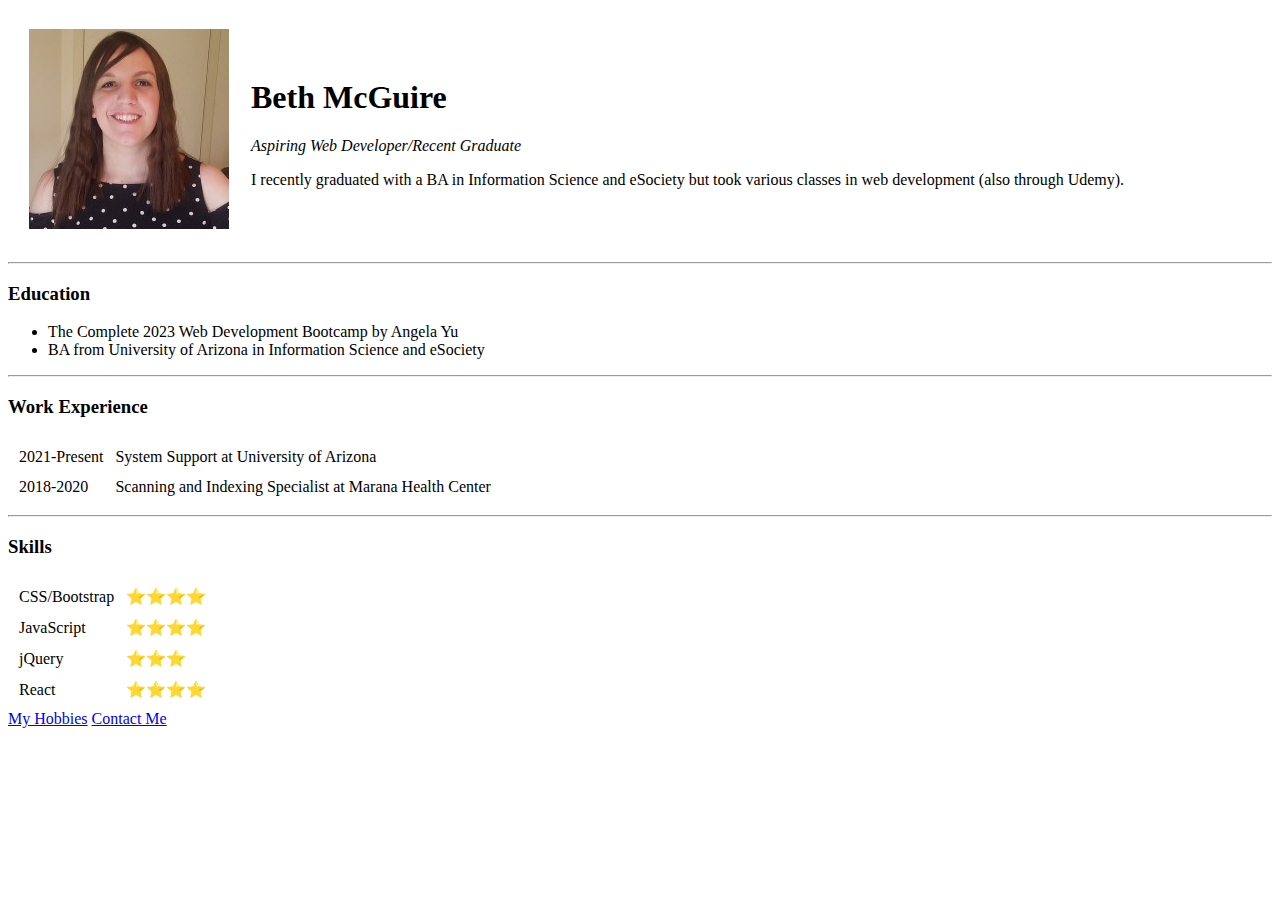
==== index.html @ 13262850 "Update index.html" ====
<!DOCTYPE html>
<!--This is a comment-->
<html lang="en">

<head>
    <meta charset="utf-8">
    <meta http-equiv="X-UA-Compatible" content="IE=edge">
    <title>Beth's Personal Site</title>
    <meta name="description" content="">
    <meta name="viewport" content="width=device-width, initial-scale=1">
    <link rel="stylesheet" href="css/style.css">
</head>

<body>
    <table cellspacing="20">
        <tr>
            <td> <img src="img/0.jpg" alt="Me"></td>
            <td>
                <h1>Beth McGuire</h1>
                <p><em>Aspiring Web Developer/Recent Graduate</em></p>
                <p>I recently graduated with a BA in Information Science and eSociety but took various classes in web
                    development
                    (also through Udemy).</p>
            </td>
        </tr>
    </table>


    <hr>
    <h3>Education</h3>
    <ul>
        <li>The Complete 2023 Web Development Bootcamp by Angela Yu</li>
        <li>BA from University of Arizona in Information Science and eSociety</li>
    </ul>
    <hr>
    <h3>Work Experience</h3>
    <table cellspacing="10px">
        <tr>
            <td>2021-Present</td>
            <td>System Support at University of Arizona</td>
        </tr>
        <tr>
            <td>2018-2020</td>
            <td>Scanning and Indexing Specialist at Marana Health Center</td>
        </tr>
    </table>
    <hr>
    <h3>Skills</h3>
    <table cellspacing="10px">
        <tr>
            <td>CSS/Bootstrap </td>
            <td>⭐⭐⭐⭐</td>
        </tr>
        <tr>
            <td>JavaScript</td>
            <td>⭐⭐⭐⭐</td>
        </tr>
        <tr>
            <td>jQuery</td>
            <td>⭐⭐⭐</td>
        </tr>
        <tr>
            <td>React</td>
            <td>⭐⭐⭐⭐</td>
        </tr>
    </table>
    <a href="hobbies.html">My Hobbies</a>
    <a href="contact.html">Contact Me</a>

</body>

</html>
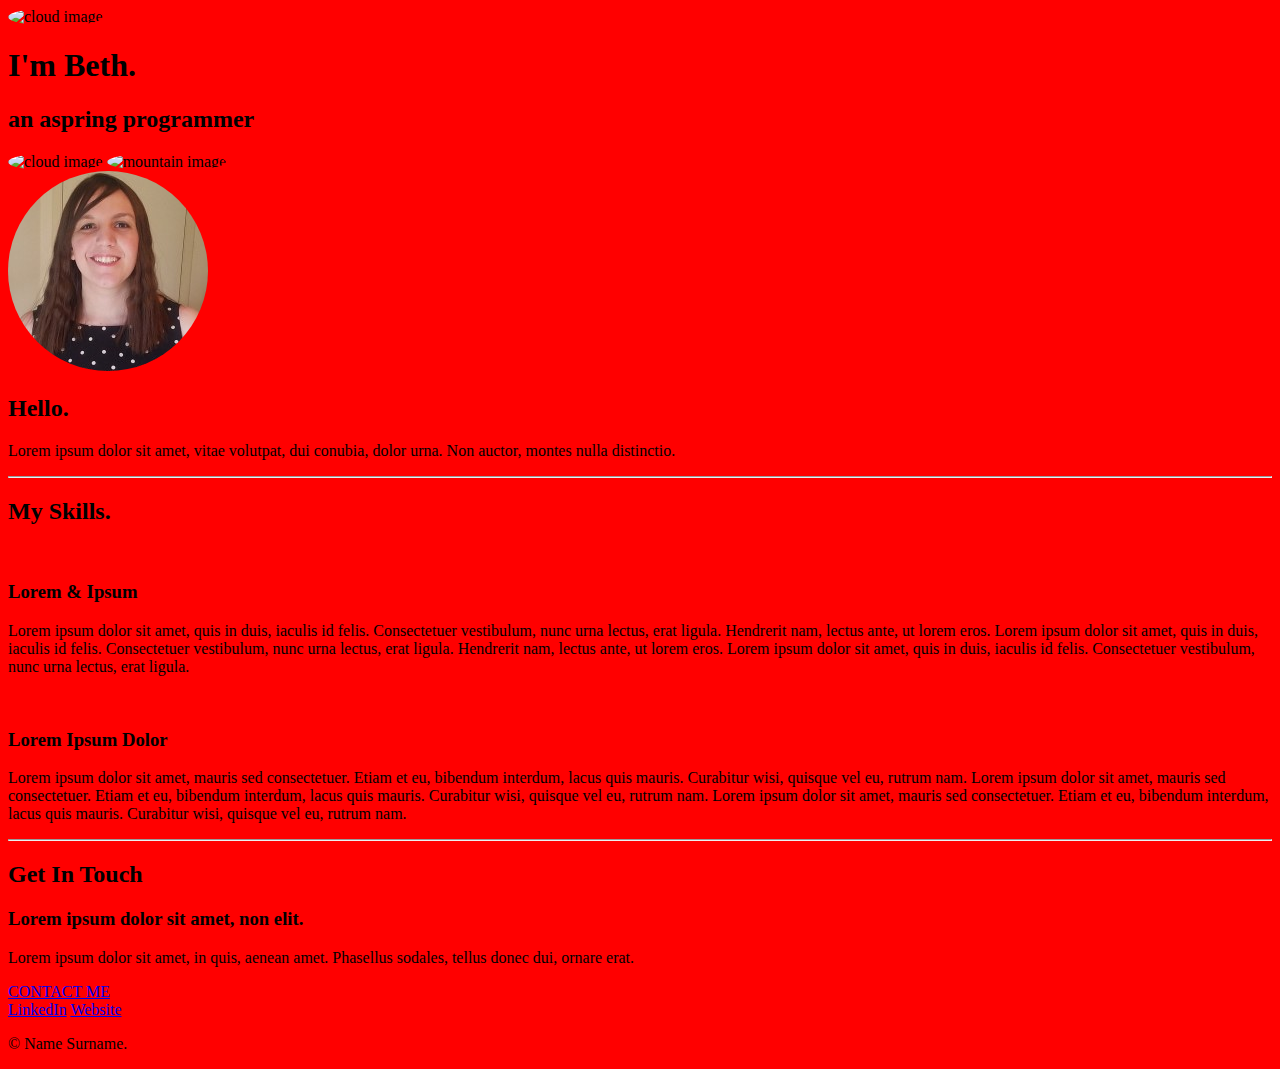
==== commit 2b32e58d: "Basic Template. Just need to figure out what words to put." ====
--- a/index.html
+++ b/index.html
@@ -8,64 +8,70 @@
     <title>Beth's Personal Site</title>
     <meta name="description" content="">
     <meta name="viewport" content="width=device-width, initial-scale=1">
+    <link rel="preconnect" href="https://fonts.googleapis.com">
+    <link rel="preconnect" href="https://fonts.gstatic.com" crossorigin>
+    <link
+        href="https://fonts.googleapis.com/css2?family=Merriweather&family=Montserrat&family=Sacramento&family=Ubuntu&display=swap"
+        rel="stylesheet">
     <link rel="stylesheet" href="css/style.css">
 </head>
 
 <body>
-    <table cellspacing="20">
-        <tr>
-            <td> <img src="img/0.jpg" alt="Me"></td>
-            <td>
-                <h1>Beth McGuire</h1>
-                <p><em>Aspiring Web Developer/Recent Graduate</em></p>
-                <p>I recently graduated with a BA in Information Science and eSociety but took various classes in web
-                    development
-                    (also through Udemy).</p>
-            </td>
-        </tr>
-    </table>
+    <div class="topContainer">
+        <img class="top-cloud" src="img/cloud.png" alt="cloud image">
+        <h1>I'm Beth.</h1>
+        <h2>an aspring <span>pro</span>grammer</h2>
+        <img class='bottom-cloud' src="img/cloud.png" alt="cloud image">
+        <img src="img/mountain.png" alt="mountain image">
+    </div>
+    <div class="middle-container">
+        <div class="profile">
+            <img src="img/0.jpg" alt="">
+            <h2>Hello.</h2>
+            <p class="intro">Lorem ipsum dolor sit amet, vitae volutpat, dui conubia, dolor urna. Non auctor, montes
+                nulla distinctio.
+            </p>
+        </div>
+        <hr>
+        <div class="skills">
+            <h2>My Skills.</h2>
+            <div class="skill-row">
+                <img class="other-img" src="img/code-flat.png" alt="">
+                <h3>Lorem & Ipsum</h3>
+                <p>Lorem ipsum dolor sit amet, quis in duis, iaculis id felis. Consectetuer vestibulum, nunc urna
+                    lectus, erat ligula. Hendrerit nam, lectus ante, ut lorem eros. Lorem ipsum dolor sit amet, quis in
+                    duis, iaculis id felis. Consectetuer vestibulum, nunc urna
+                    lectus, erat ligula. Hendrerit nam, lectus ante, ut lorem eros. Lorem ipsum dolor sit amet, quis in
+                    duis, iaculis id felis. Consectetuer vestibulum, nunc urna
+                    lectus, erat ligula. </p>
+            </div>
+            <div class="skill-row">
+                <img class="rndm-img" src="img/computer.png" alt="">
+                <h3>Lorem Ipsum Dolor</h3>
+                <p>Lorem ipsum dolor sit amet, mauris sed consectetuer. Etiam et eu, bibendum interdum, lacus quis
+                    mauris. Curabitur wisi, quisque vel eu, rutrum nam. Lorem ipsum dolor sit amet, mauris sed
+                    consectetuer. Etiam et eu, bibendum interdum, lacus quis
+                    mauris. Curabitur wisi, quisque vel eu, rutrum nam. Lorem ipsum dolor sit amet, mauris sed
+                    consectetuer. Etiam et eu, bibendum interdum, lacus quis
+                    mauris. Curabitur wisi, quisque vel eu, rutrum nam. </p>
+            </div>
+        </div>
+        <hr>
+        <div class="contact-me">
+            <h2>Get In Touch</h2>
+            <h3>Lorem ipsum dolor sit amet, non elit.</h3>
+            <p class="contact-msg">Lorem ipsum dolor sit amet, in quis, aenean amet. Phasellus sodales, tellus donec
+                dui, ornare erat.</p>
+            <a class="btn" href="mailto:beth.mcguire1221@gmail.com">CONTACT ME</a>
+        </div>
+    </div>
 
 
-    <hr>
-    <h3>Education</h3>
-    <ul>
-        <li>The Complete 2023 Web Development Bootcamp by Angela Yu</li>
-        <li>BA from University of Arizona in Information Science and eSociety</li>
-    </ul>
-    <hr>
-    <h3>Work Experience</h3>
-    <table cellspacing="10px">
-        <tr>
-            <td>2021-Present</td>
-            <td>System Support at University of Arizona</td>
-        </tr>
-        <tr>
-            <td>2018-2020</td>
-            <td>Scanning and Indexing Specialist at Marana Health Center</td>
-        </tr>
-    </table>
-    <hr>
-    <h3>Skills</h3>
-    <table cellspacing="10px">
-        <tr>
-            <td>CSS/Bootstrap </td>
-            <td>⭐⭐⭐⭐</td>
-        </tr>
-        <tr>
-            <td>JavaScript</td>
-            <td>⭐⭐⭐⭐</td>
-        </tr>
-        <tr>
-            <td>jQuery</td>
-            <td>⭐⭐⭐</td>
-        </tr>
-        <tr>
-            <td>React</td>
-            <td>⭐⭐⭐⭐</td>
-        </tr>
-    </table>
-    <a href="hobbies.html">My Hobbies</a>
-    <a href="contact.html">Contact Me</a>
+    <div class="bottom-container">
+        <a class="footer-link" href="https://www.linkedin.com/">LinkedIn</a>
+        <a class="footer-link" href="https://www.appbrewery.co/">Website</a>
+        <p>© Name Surname.</p>
+    </div>
 
 </body>
 
--- a/css/style.css
+++ b/css/style.css
@@ -0,0 +1,7 @@
+img {
+    border-radius: 50%;
+}
+
+body{
+    background: red;
+}
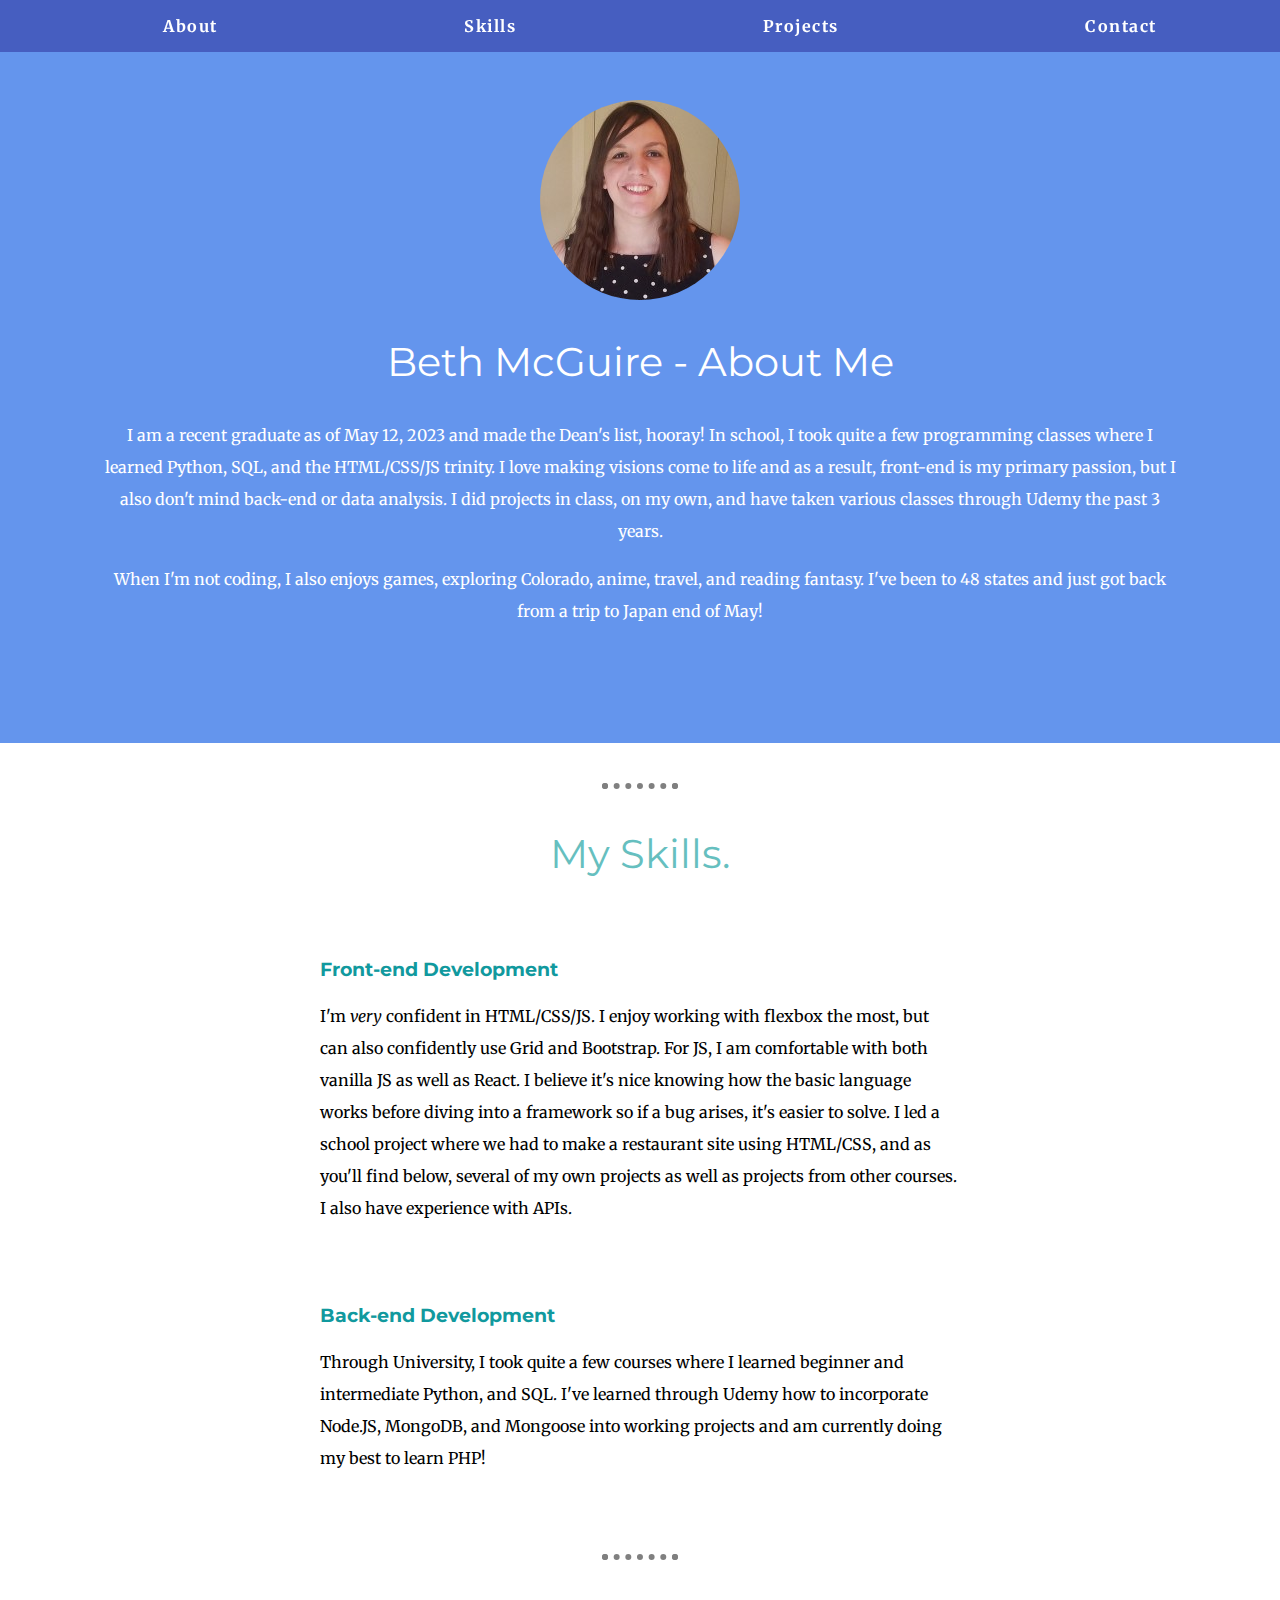
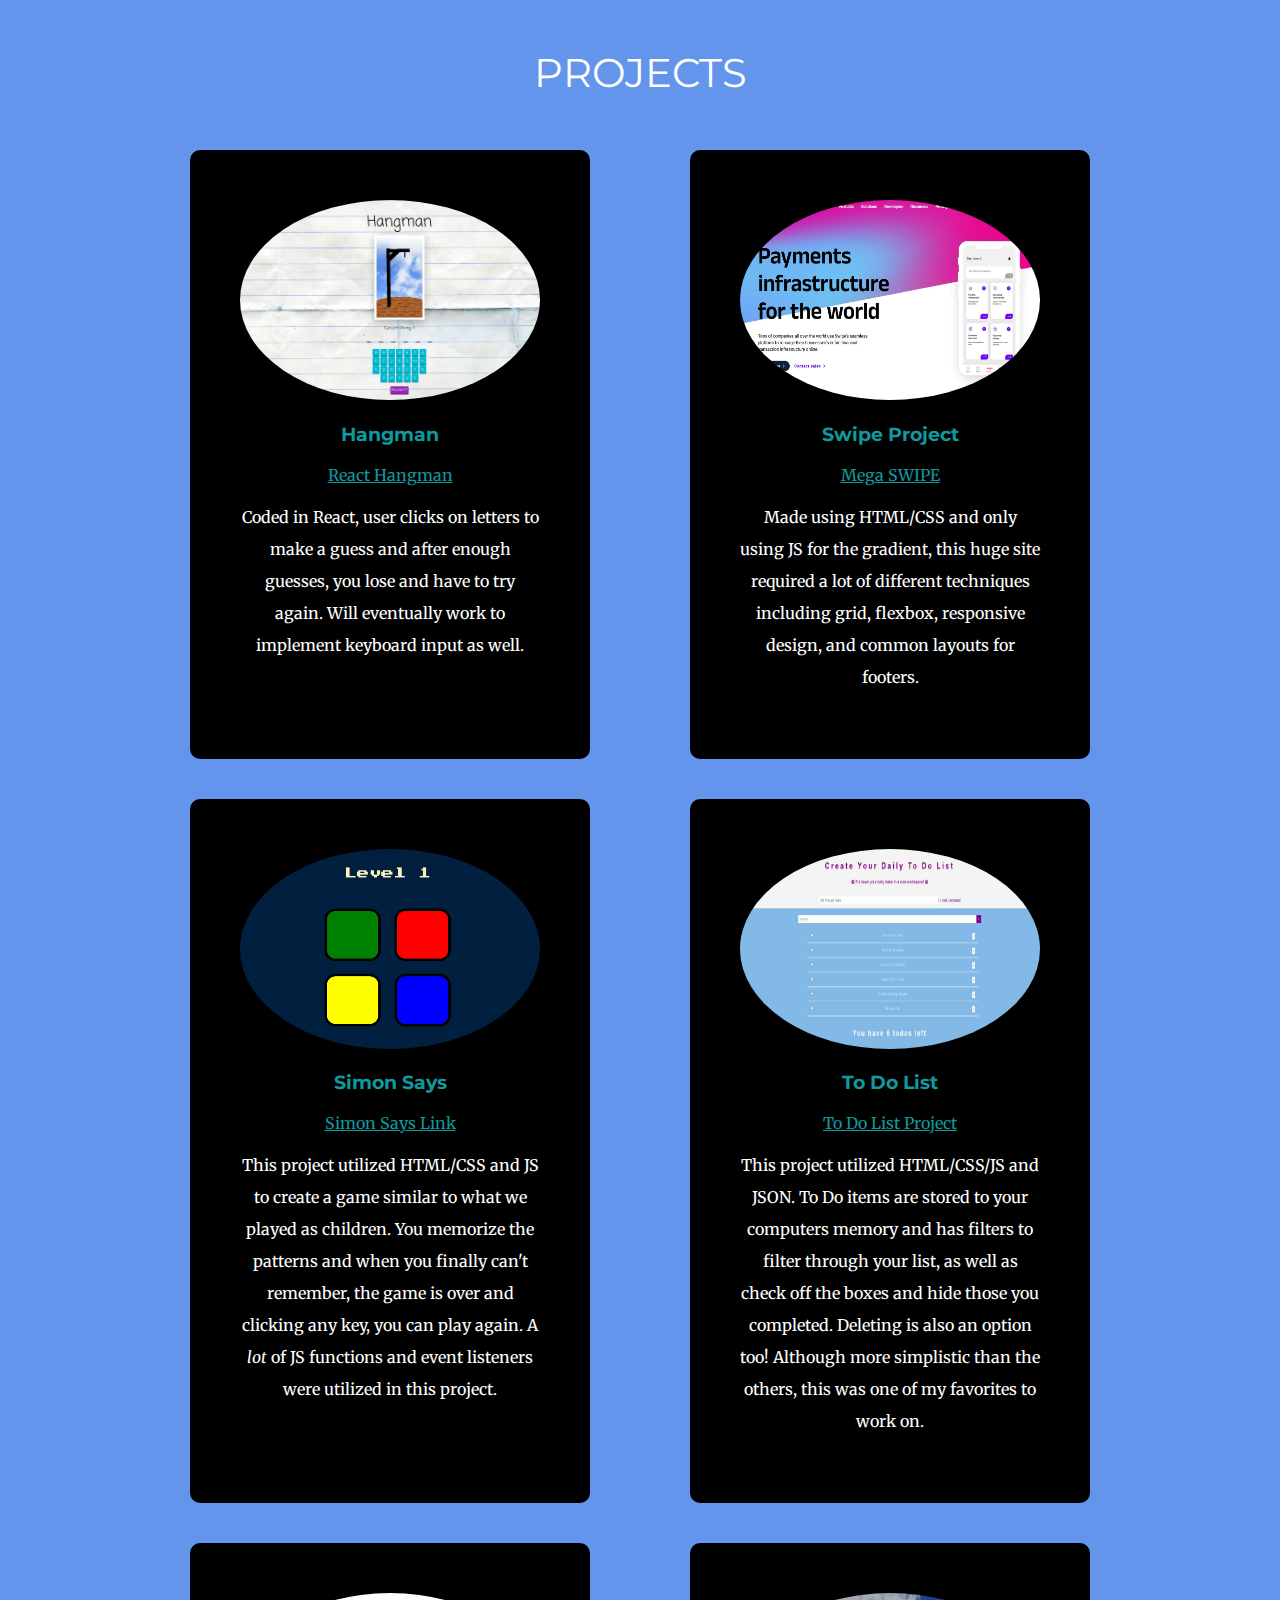
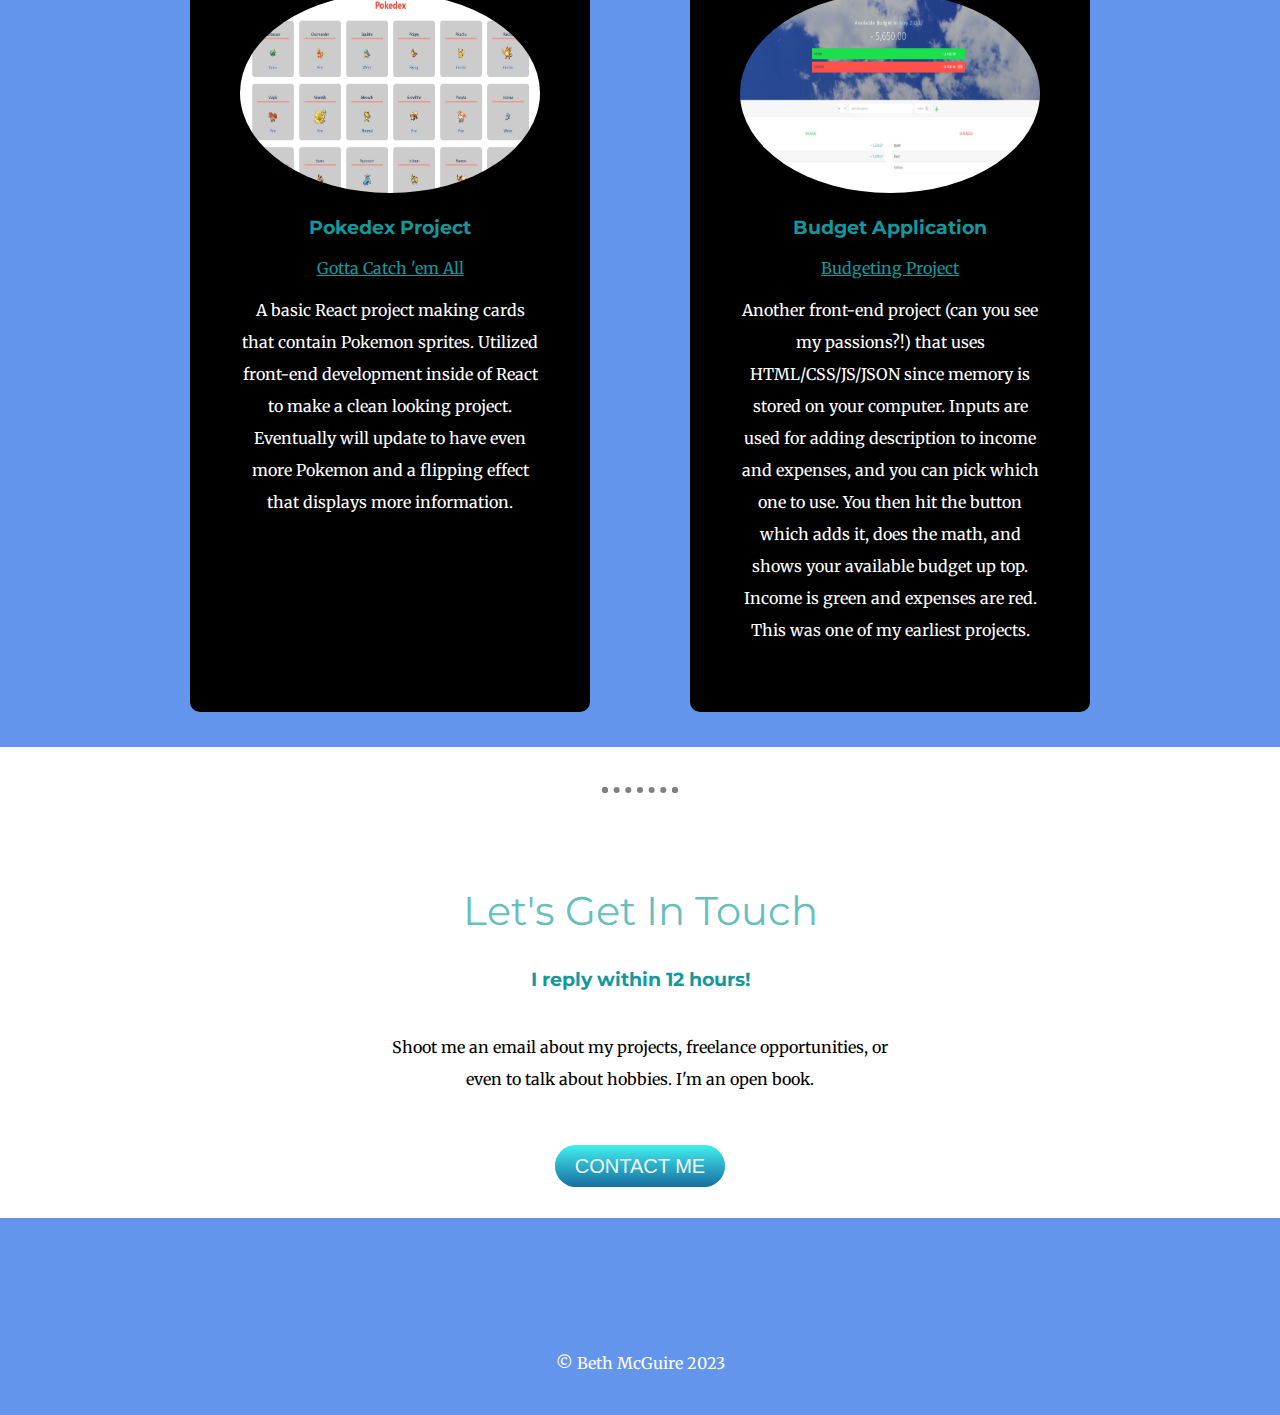
==== commit 0df54a83: "Update index.html" ====
--- a/index.html
+++ b/index.html
@@ -13,64 +13,134 @@
     <link
         href="https://fonts.googleapis.com/css2?family=Merriweather&family=Montserrat&family=Sacramento&family=Ubuntu&display=swap"
         rel="stylesheet">
+    <script src="https://kit.fontawesome.com/4967fe1eb6.js" crossorigin="anonymous"></script>
     <link rel="stylesheet" href="css/style.css">
 </head>
 
 <body>
-    <div class="topContainer">
-        <img class="top-cloud" src="img/cloud.png" alt="cloud image">
-        <h1>I'm Beth.</h1>
-        <h2>an aspring <span>pro</span>grammer</h2>
-        <img class='bottom-cloud' src="img/cloud.png" alt="cloud image">
-        <img src="img/mountain.png" alt="mountain image">
-    </div>
-    <div class="middle-container">
-        <div class="profile">
+    <nav>
+        <ul>
+            <li><a href="#about">About</a></li>
+            <li><a href="#skills">Skills</a></li>
+            <li><a href="#projects">Projects</a></li>
+            <li><a href="#contact">Contact</a></li>
+        </ul>
+    </nav>
+    <div class="top-container">
+        <div class="profile" id="about">
             <img src="img/0.jpg" alt="">
-            <h2>Hello.</h2>
-            <p class="intro">Lorem ipsum dolor sit amet, vitae volutpat, dui conubia, dolor urna. Non auctor, montes
-                nulla distinctio.
+            <h2>Beth McGuire - About Me</h2>
+            <p class="intro">I am a recent graduate as of May 12, 2023 and made the Dean's list, hooray! In school, I took
+                quite a
+                few programming classes where I learned Python, SQL, and the HTML/CSS/JS trinity. I love
+                making visions come to life and as a result, front-end is my primary passion, but I also don't mind
+                back-end or data analysis. I did projects in class, on my own, and have taken various classes through Udemy the past 3
+                years.
             </p>
+            <p>When I'm not coding, I also enjoys games, exploring Colorado, anime, travel, and reading fantasy. I've
+                been
+                to 48 states and
+                just got back from a trip to Japan end of May!</p>
         </div>
         <hr>
-        <div class="skills">
+        <div class="skills" id="skills">
             <h2>My Skills.</h2>
             <div class="skill-row">
                 <img class="other-img" src="img/code-flat.png" alt="">
-                <h3>Lorem & Ipsum</h3>
-                <p>Lorem ipsum dolor sit amet, quis in duis, iaculis id felis. Consectetuer vestibulum, nunc urna
-                    lectus, erat ligula. Hendrerit nam, lectus ante, ut lorem eros. Lorem ipsum dolor sit amet, quis in
-                    duis, iaculis id felis. Consectetuer vestibulum, nunc urna
-                    lectus, erat ligula. Hendrerit nam, lectus ante, ut lorem eros. Lorem ipsum dolor sit amet, quis in
-                    duis, iaculis id felis. Consectetuer vestibulum, nunc urna
-                    lectus, erat ligula. </p>
+                <h3>Front-end Development</h3>
+                <p>I'm <em>very</em> confident in HTML/CSS/JS. I enjoy working with flexbox the most, but can also
+                    confidently use Grid and Bootstrap. For JS, I am comfortable with both vanilla JS as well as React.
+                    I believe it's nice knowing how the basic language works before diving into a framework so if a bug
+                    arises, it's easier to solve. I led a school project where we had to make a restaurant site using
+                    HTML/CSS, and as you'll find below, several of my own projects as well as projects from other
+                    courses. I also have experience with APIs.
+                </p>
             </div>
             <div class="skill-row">
                 <img class="rndm-img" src="img/computer.png" alt="">
-                <h3>Lorem Ipsum Dolor</h3>
-                <p>Lorem ipsum dolor sit amet, mauris sed consectetuer. Etiam et eu, bibendum interdum, lacus quis
-                    mauris. Curabitur wisi, quisque vel eu, rutrum nam. Lorem ipsum dolor sit amet, mauris sed
-                    consectetuer. Etiam et eu, bibendum interdum, lacus quis
-                    mauris. Curabitur wisi, quisque vel eu, rutrum nam. Lorem ipsum dolor sit amet, mauris sed
-                    consectetuer. Etiam et eu, bibendum interdum, lacus quis
-                    mauris. Curabitur wisi, quisque vel eu, rutrum nam. </p>
+                <h3>Back-end Development</h3>
+                <p>Through University, I took quite a few courses where I learned beginner and intermediate Python,
+                    and SQL. I've learned through Udemy
+                    how to incorporate Node.JS, MongoDB, and Mongoose into working projects and am currently doing my
+                    best to learn PHP!</p>
             </div>
         </div>
         <hr>
-        <div class="contact-me">
-            <h2>Get In Touch</h2>
-            <h3>Lorem ipsum dolor sit amet, non elit.</h3>
-            <p class="contact-msg">Lorem ipsum dolor sit amet, in quis, aenean amet. Phasellus sodales, tellus donec
-                dui, ornare erat.</p>
-            <a class="btn" href="mailto:beth.mcguire1221@gmail.com">CONTACT ME</a>
+        <div class="middle-container" id="projects">
+            <h2>PROJECTS</h2>
+            <div class="projects">
+                <div class="card">
+                    <img src="img/hangman.jpg" alt="Hangman">
+                    <h3>Hangman</h3>
+                    <a href="https://jovial-banoffee-ecdd03.netlify.app/" target="_blank">React Hangman</a>
+                    <p>Coded in React, user clicks on letters to make a guess and after enough guesses, you lose and
+                        have to try again. Will eventually work to implement keyboard input as well.</p>
+                </div>
+                <div class="card">
+                    <img src="img/swipe.jpg" alt="Swipe Project">
+                    <h3>Swipe Project</h3>
+                    <a href="https://prismatic-parfait-3e66c6.netlify.app/" target="_blank">Mega SWIPE</a>
+                    <p>Made using HTML/CSS and only using JS for the gradient, this huge site required a lot of
+                        different techniques including grid, flexbox, responsive design, and common layouts for footers.
+                    </p>
+                </div>
+                <div class="card">
+                    <img src="img/simon.jpg" alt="simon says">
+                    <h3>Simon Says</h3>
+                    <a href="https://incandescent-malabi-cb6013.netlify.app/" target="_blank">Simon Says Link</a>
+                    <p>This project utilized HTML/CSS and JS to create a game similar to what we played as children. You
+                        memorize the patterns and when you finally can't remember, the game is over and clicking any
+                        key, you can play again. A <em>lot</em> of JS functions and event listeners were utilized in
+                        this project.</p>
+                </div>
+                <div class="card">
+                    <img src="img/todos.jpg" alt="To Do Image">
+                    <h3>To Do List</h3>
+                    <a href="https://cute-todos.netlify.app/" target="_blank">To Do List Project</a>
+                    <p>This project utilized HTML/CSS/JS and JSON. To Do items are stored to your computers memory and
+                        has filters to filter through your list, as well as check off the boxes and hide those you
+                        completed. Deleting is also an option too! Although more simplistic than the others, this was
+                        one of my favorites to work on.</p>
+                </div>
+                <div class="card">
+                    <img src="img/pokedex.jpg" alt="Pokemon IMG">
+                    <h3>Pokedex Project</h3>
+                    <a href="https://distracted-sammet-227306.netlify.app/" target="_blank">Gotta Catch 'em All</a>
+                    <p>A basic React project making cards that contain Pokemon sprites. Utilized front-end development
+                        inside of React to make a clean looking project. Eventually will update to have even more
+                        Pokemon and a flipping effect that displays more information.</p>
+                </div>
+                <div class="card">
+                    <img src="img/budget.jpg" alt="Budget IMG">
+                    <h3>Budget Application</h3>
+                    <a href="https://beth-budget-app.netlify.app/" target="_blank">Budgeting Project</a>
+                    <p>Another front-end project (can you see my passions?!) that uses HTML/CSS/JS/JSON since memory is
+                        stored on your computer. Inputs are used for adding description to income and expenses, and you
+                        can pick which one to use. You then hit the button which adds it, does the math, and shows your
+                        available budget up top. Income is green and expenses are red. This was one of my earliest
+                        projects.</p>
+                </div>
+            </div>
         </div>
+    </div>
+    <hr>
+    <div class="contact-me" id="contact">
+        <h2>Let's Get In Touch</h2>
+        <h3>I reply within 12 hours!</h3>
+        <p class="contact-msg">Shoot me an email about my projects, freelance opportunities, or even to talk about
+            hobbies. I'm an open book.</p>
+        <a class="btn" href="mailto:beth.mcguire1221@gmail.com">CONTACT ME</a>
+    </div>
     </div>
 
 
+
+
     <div class="bottom-container">
-        <a class="footer-link" href="https://www.linkedin.com/">LinkedIn</a>
-        <a class="footer-link" href="https://www.appbrewery.co/">Website</a>
-        <p>© Name Surname.</p>
+        <a class="footer-link" href="https://www.linkedin.com/in/elizabeth-mcguire-717083185/"><i
+                class="fa-brands fa-linkedin"></i></a>
+        <a href="https://github.com/beth-mcguire"><i class="fa-brands fa-github"></i></a>
+        <p>© Beth McGuire 2023</p>
     </div>
 
 </body>
--- a/css/style.css
+++ b/css/style.css
@@ -1,7 +1,208 @@
-img {
+body {
+    margin: 0;
+    padding: 0;
+    text-align: center;
+    font-family: 'Merriweather', serif;
+}
+
+/* Generic Styling */
+
+h1 {
+    margin: 50px auto 0 auto;
+    font-family: 'Sacramento', serif;
+    font-size: 5.625rem;
+    color: #66BFBF;
+}
+
+h2 {
+    font-family: 'Montserrat', sans-serif;
+    font-size: 2.5rem;
+    color: #66BFBF;
+    font-weight: normal;
+}
+
+h3 {
+    font-family: 'Montserrat', sans-serif;
+    color: #11999E;
+}
+
+p {
+    line-height: 2;
+}
+
+a {
+    color: #11999E;
+}
+
+hr {
+    border: dotted grey 6px;
+    border-bottom: none;
+    width: 5%;
+    margin: 40px auto;
+}
+
+/* Nav Bar */
+
+nav {
+    width: 100%;
+    position: fixed;
+    background-color: rgba(39, 39, 148, 0.5);
+}
+
+nav ul {
+    display: flex;
+    list-style-type: none;
+    justify-content: space-around;
+    color: white;
+    font-weight: bold;
+    letter-spacing: 1.5px;
+}
+
+nav li a {
+    text-decoration: none;
+    color: white;
+    cursor: pointer;
+}
+
+nav li a:hover {
+    border-bottom: 2px solid white;
+}
+
+/* Top Container */
+
+.top-container img {
     border-radius: 50%;
 }
 
-body{
-    background: red;
-}
+.profile {
+    background: cornflowerblue;
+    padding: 100px;
+    color: white;
+}
+
+.profile h2 {
+    color: white;
+}
+
+/*Skills Sections */
+
+.skill-row {
+    width: 50%;
+    margin: 80px auto;
+    text-align: left;
+}
+
+.skill-row img {
+    width: 20%;
+    border-radius: 50%;
+}
+
+.other-img {
+    float: left;
+    margin-right: 30px;
+}
+
+.rndm-img {
+    float: right;
+    margin-left: 30px;
+}
+
+/* Projects Sections */
+
+.middle-container {
+    background-color: cornflowerblue;
+    padding: 15px;
+}
+
+.middle-container h2 {
+    color: white;
+}
+
+.projects {
+    display: flex;
+    justify-content: center;
+    flex: auto;
+    flex-wrap: wrap;
+}
+
+.projects .card {
+    margin: 20px 50px;
+    background-color: black;
+    color: white;
+    padding: 50px;
+    border-radius: 10px;
+    width: 300px;
+}
+
+.card img {
+    width: 300px;
+    height: 200px;
+}
+
+/* Contact Section */
+
+.btn {
+    background: #41f0f0;
+    background-image: -webkit-linear-gradient(top, #41f0f0, #186ca1);
+    background-image: -moz-linear-gradient(top, #41f0f0, #186ca1);
+    background-image: -ms-linear-gradient(top, #41f0f0, #186ca1);
+    background-image: -o-linear-gradient(top, #41f0f0, #186ca1);
+    background-image: linear-gradient(to bottom, #41f0f0, #186ca1);
+    -webkit-border-radius: 28;
+    -moz-border-radius: 28;
+    border-radius: 28px;
+    font-family: Arial;
+    color: #f0fafa;
+    font-size: 20px;
+    padding: 10px 20px 10px 20px;
+    text-decoration: none;
+}
+
+.btn:hover {
+    background: #3cb0fd;
+    background-image: -webkit-linear-gradient(top, #3cb0fd, #3498db);
+    background-image: -moz-linear-gradient(top, #3cb0fd, #3498db);
+    background-image: -ms-linear-gradient(top, #3cb0fd, #3498db);
+    background-image: -o-linear-gradient(top, #3cb0fd, #3498db);
+    background-image: linear-gradient(to bottom, #3cb0fd, #3498db);
+    text-decoration: none;
+}
+
+/* Footer */
+
+.bottom-container {
+    background-color: cornflowerblue;
+    padding: 50px 0 20px;
+    color: white;
+}
+
+.bottom-container a {
+    font-size: 2.5rem;
+    color: white;
+    text-decoration: none;
+    margin: 15px;
+    font-family: 'Montserrat', sans-serif;
+}
+
+.bottom-container p {
+    margin-top: 30px;
+}
+
+.bottom-container a:hover {
+    color: white;
+}
+
+span {
+    color: cornflowerblue;
+    text-decoration: underline;
+}
+
+.contact-me {
+    padding: 20px;
+    margin-bottom: 20px;
+}
+
+.contact-msg {
+    width: 40%;
+    margin: 40px auto 60px;
+}
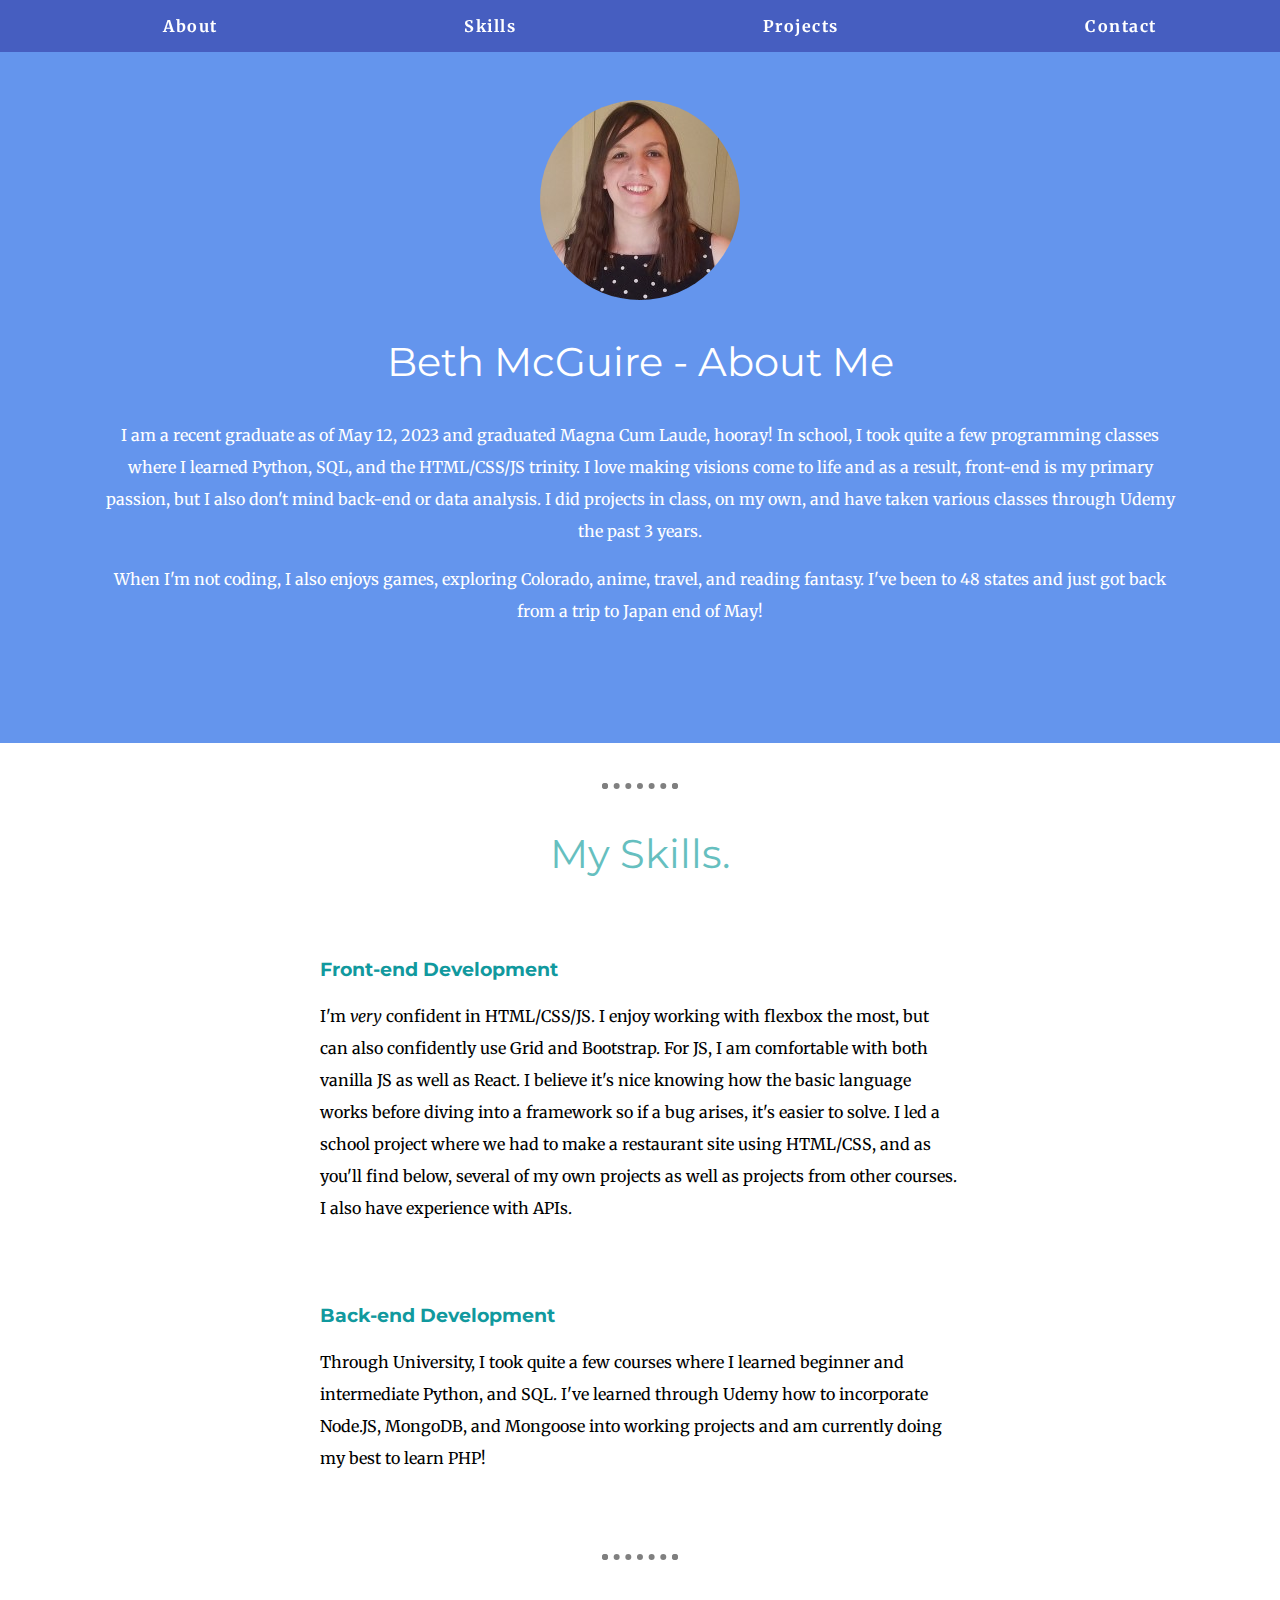
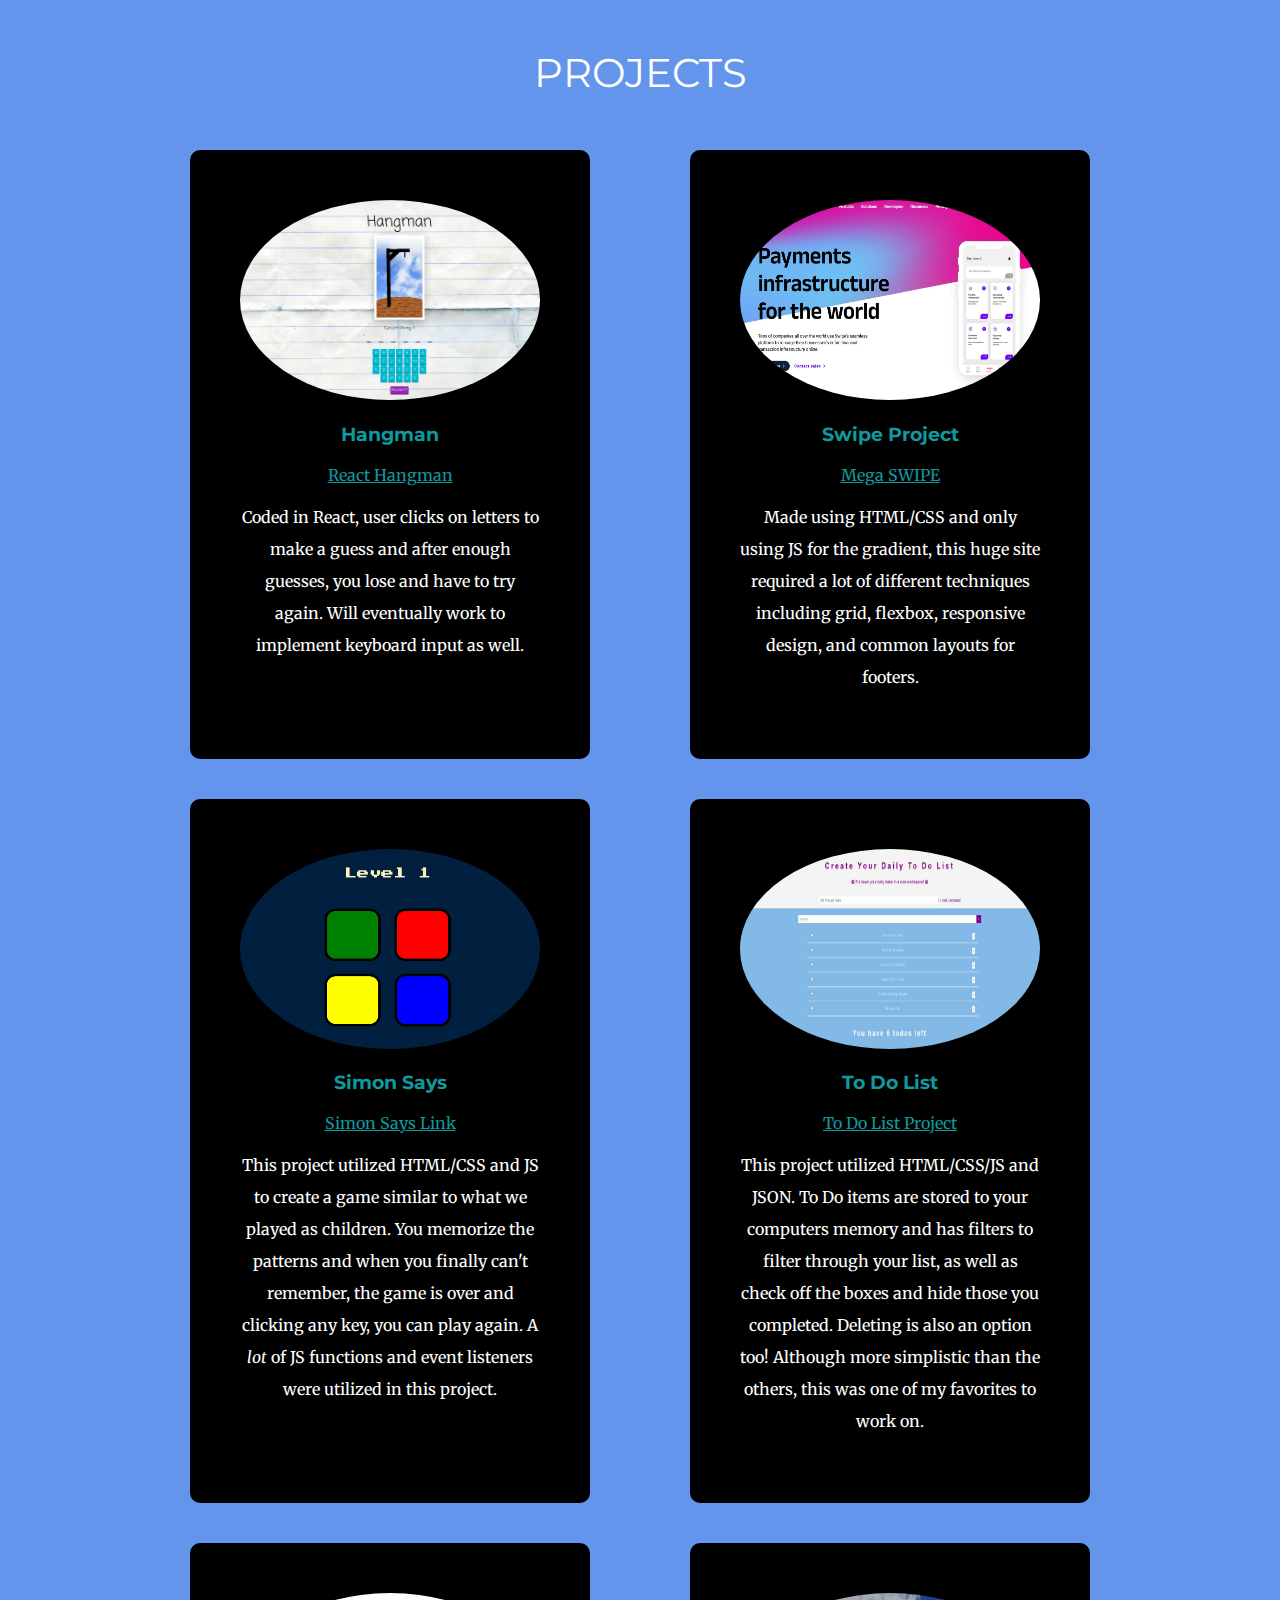
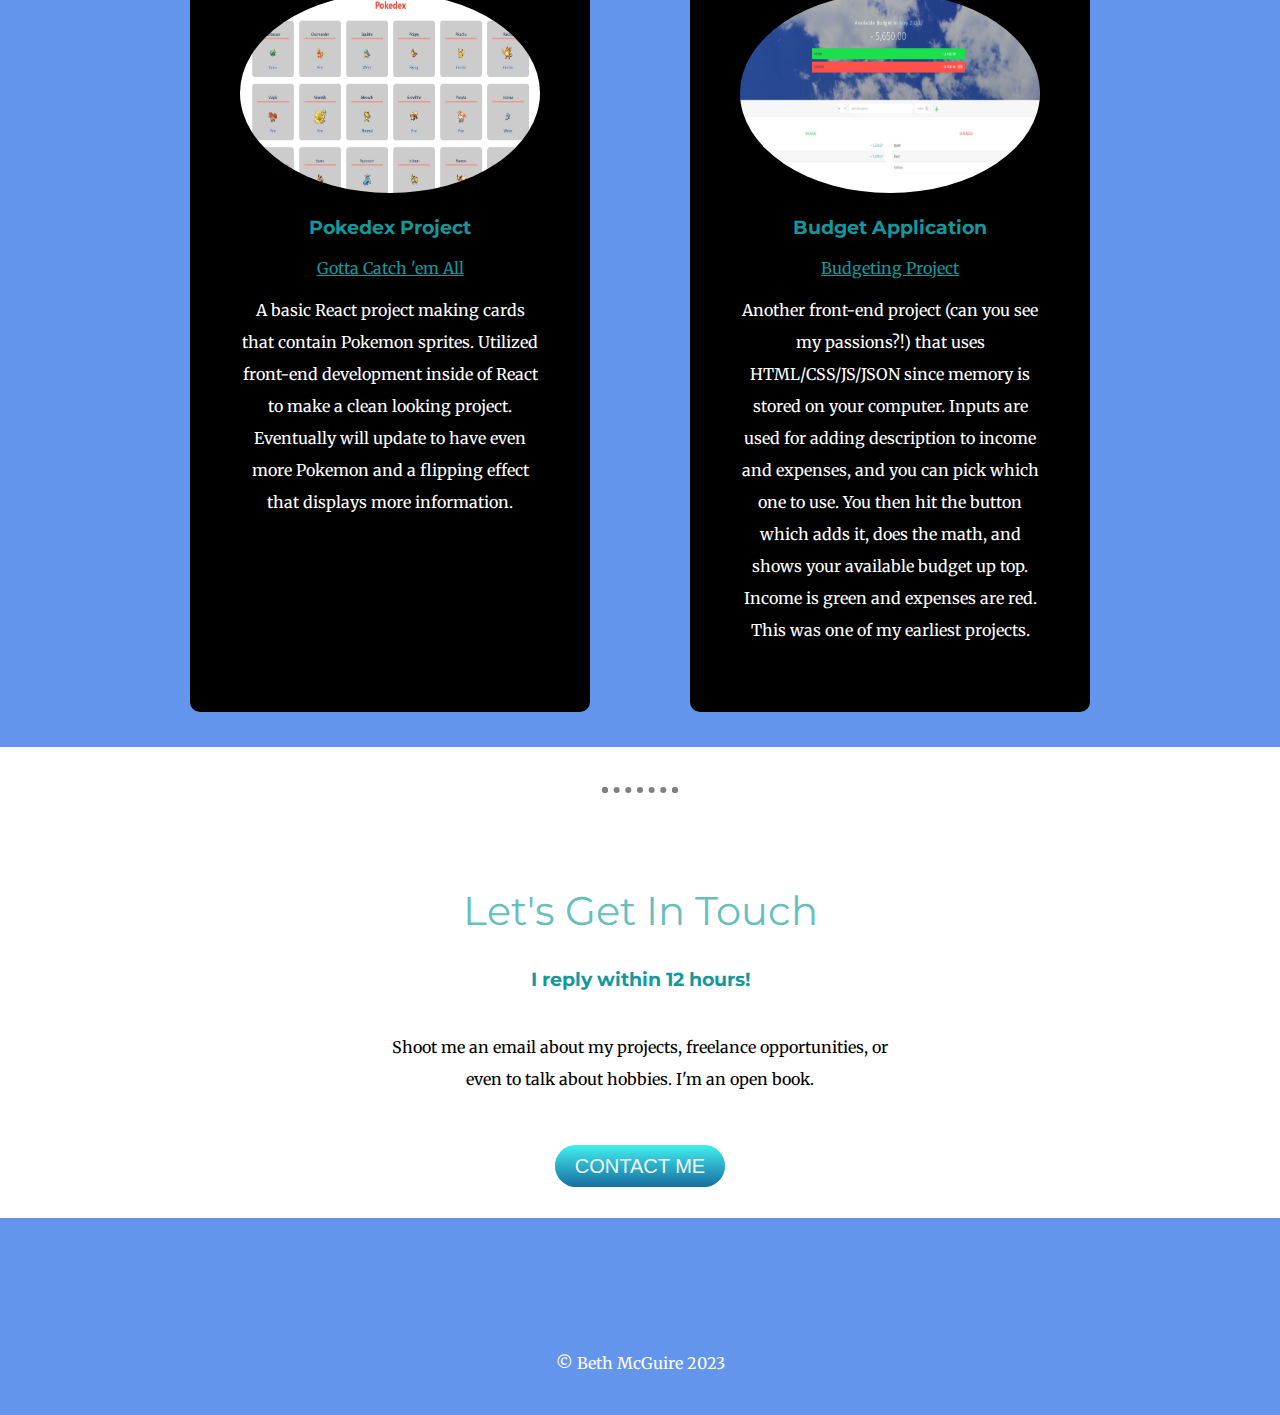
==== commit ab6f7513: "Update index.html" ====
--- a/index.html
+++ b/index.html
@@ -30,7 +30,7 @@
         <div class="profile" id="about">
             <img src="img/0.jpg" alt="">
             <h2>Beth McGuire - About Me</h2>
-            <p class="intro">I am a recent graduate as of May 12, 2023 and made the Dean's list, hooray! In school, I took
+            <p class="intro">I am a recent graduate as of May 12, 2023 and graduated Magna Cum Laude, hooray! In school, I took
                 quite a
                 few programming classes where I learned Python, SQL, and the HTML/CSS/JS trinity. I love
                 making visions come to life and as a result, front-end is my primary passion, but I also don't mind
